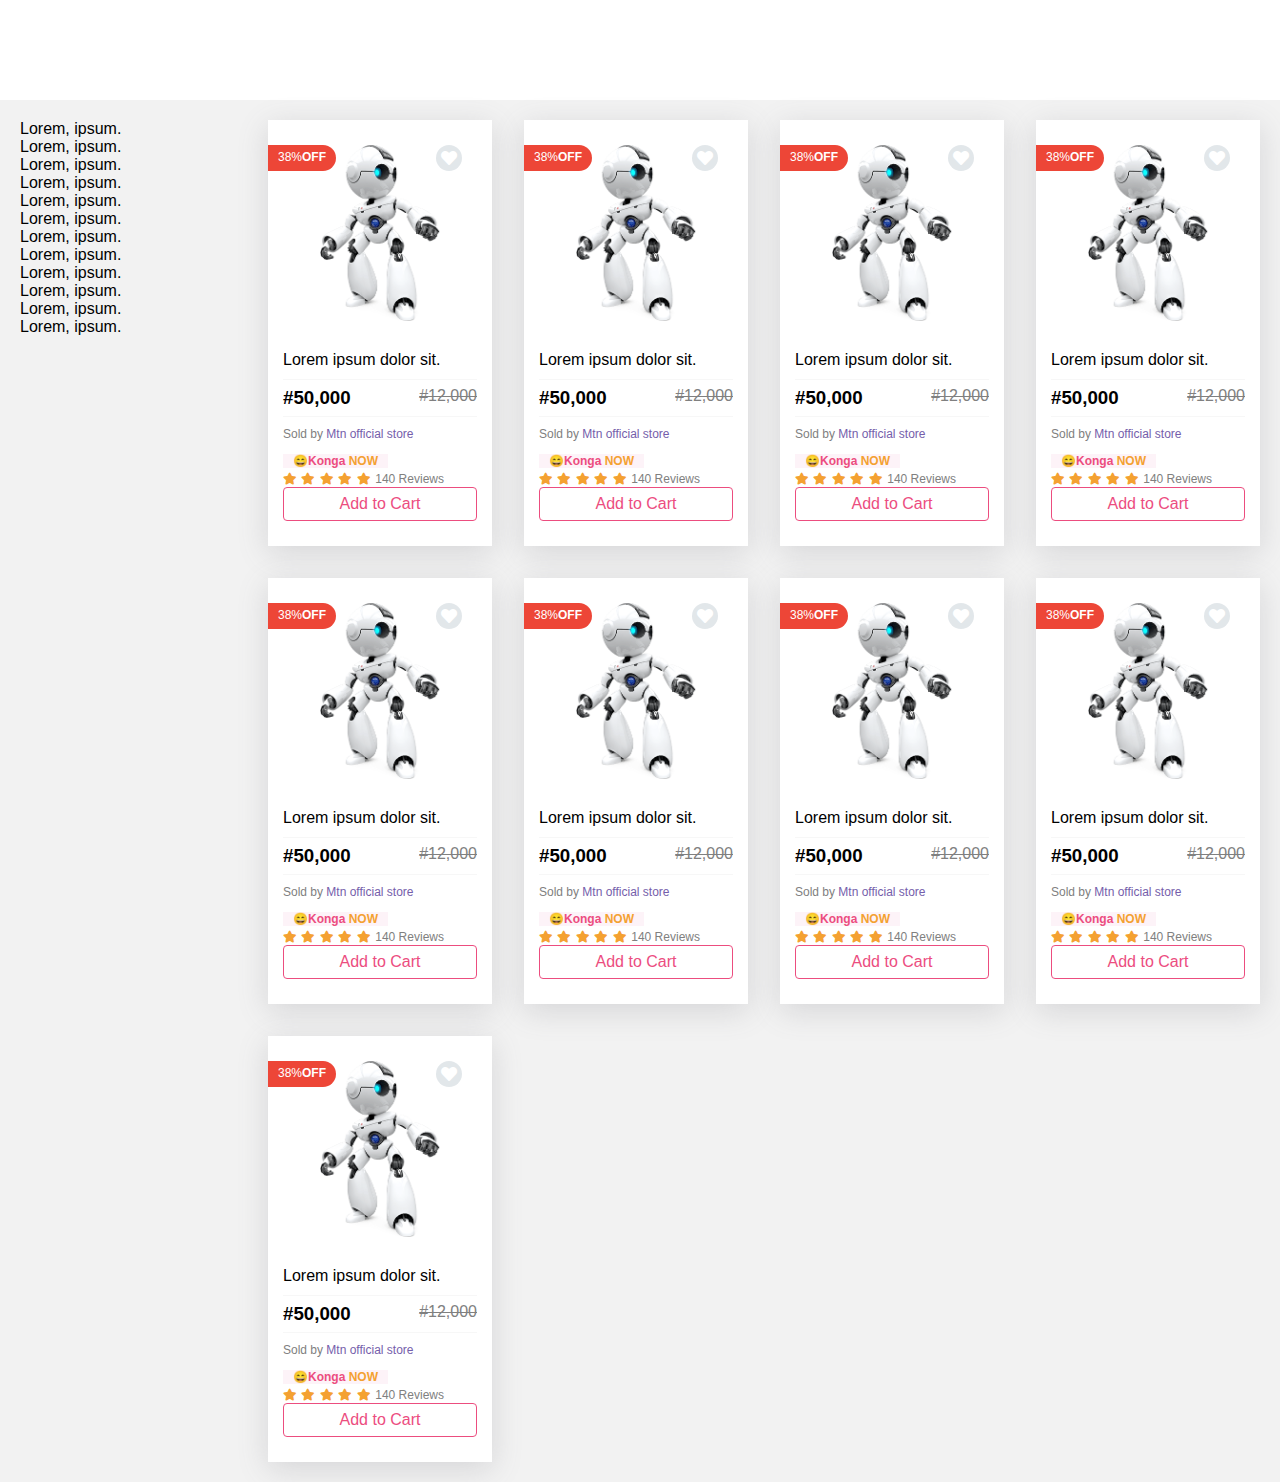
==== solutionTask/index.html @ 0c0b36bc "created konga page" ====
<!DOCTYPE html>
<html lang="en">
  <head>
    <meta charset="UTF-8" />
    <meta http-equiv="X-UA-Compatible" content="IE=edge" />
    <meta name="viewport" content="width=device-width, initial-scale=1.0" />
    <title>Document</title>
    <link rel="stylesheet" href="style.css" />
    <link
      href="https://cdnjs.cloudflare.com/ajax/libs/font-awesome/5.13.0/css/all.min.css"
      rel="stylesheet"
    />
  </head>
  <body>
    <div class="main">
      <div class="category">
        <p>Lorem, ipsum.</p>
        <p>Lorem, ipsum.</p>
        <p>Lorem, ipsum.</p>
        <p>Lorem, ipsum.</p>
        <p>Lorem, ipsum.</p>
        <p>Lorem, ipsum.</p>
        <p>Lorem, ipsum.</p>
        <p>Lorem, ipsum.</p>
        <p>Lorem, ipsum.</p>
        <p>Lorem, ipsum.</p>
        <p>Lorem, ipsum.</p>
        <p>Lorem, ipsum.</p>
      </div>
      <div class="box-grid">
        <div class="card">
          <div class="top-section">
            <div class="top-frame">
              <div class="badge">
                <p>38</p>
                <span>%</span>
                <h4>OFF</h4>
              </div>
              <div class="favorite-wrapper">
                <i class="fa fa-heart"></i>
              </div>
            </div>
            <div class="image">
              <img src="img/img1.png" alt="" />
            </div>
          </div>

          <div class="bottom-section">
            <p class="title">Lorem ipsum dolor sit.</p>
            <div class="price">
              <h3>#50,000</h3>
              <p>#12,000</p>
            </div>
            <p class="vendor-name">Sold by <span>Mtn official store</span></p>
            <div class="konga-logo">
              <span class="konga">&#128516;Konga</span>
              <span class="now">NOW</span>
            </div>
            <div class="review">
              <div class="icon"></div>
              <div class="review-count">
                <i class="fa fa-star"></i>
                <i class="fa fa-star"></i>
                <i class="fa fa-star"></i>
                <i class="fa fa-star"></i>
                <i class="fa fa-star"></i>

                <span>140 Reviews</span>
              </div>
            </div>
            <a href="">Add to Cart</a>
          </div>
        </div>

        <div class="card">
          <div class="top-section">
            <div class="top-frame">
              <div class="badge">
                <p>38</p>
                <span>%</span>
                <h4>OFF</h4>
              </div>
              <div class="favorite-wrapper">
                <i class="fa fa-heart"></i>
              </div>
            </div>
            <div class="image">
              <img src="img/img1.png" alt="" />
            </div>
          </div>

          <div class="bottom-section">
            <p class="title">Lorem ipsum dolor sit.</p>
            <div class="price">
              <h3>#50,000</h3>
              <p>#12,000</p>
            </div>
            <p class="vendor-name">Sold by <span>Mtn official store</span></p>
            <div class="konga-logo">
              <span class="konga">&#128516;Konga</span>
              <span class="now">NOW</span>
            </div>
            <div class="review">
              <div class="icon"></div>
              <div class="review-count">
                <i class="fa fa-star"></i>
                <i class="fa fa-star"></i>
                <i class="fa fa-star"></i>
                <i class="fa fa-star"></i>
                <i class="fa fa-star"></i>

                <span>140 Reviews</span>
              </div>
            </div>
            <a href="">Add to Cart</a>
          </div>
        </div>

        <div class="card">
          <div class="top-section">
            <div class="top-frame">
              <div class="badge">
                <p>38</p>
                <span>%</span>
                <h4>OFF</h4>
              </div>
              <div class="favorite-wrapper">
                <i class="fa fa-heart"></i>
              </div>
            </div>
            <div class="image">
              <img src="img/img1.png" alt="" />
            </div>
          </div>

          <div class="bottom-section">
            <p class="title">Lorem ipsum dolor sit.</p>
            <div class="price">
              <h3>#50,000</h3>
              <p>#12,000</p>
            </div>
            <p class="vendor-name">Sold by <span>Mtn official store</span></p>
            <div class="konga-logo">
              <span class="konga">&#128516;Konga</span>
              <span class="now">NOW</span>
            </div>
            <div class="review">
              <div class="icon"></div>
              <div class="review-count">
                <i class="fa fa-star"></i>
                <i class="fa fa-star"></i>
                <i class="fa fa-star"></i>
                <i class="fa fa-star"></i>
                <i class="fa fa-star"></i>

                <span>140 Reviews</span>
              </div>
            </div>
            <a href="">Add to Cart</a>
          </div>
        </div>

        <div class="card">
          <div class="top-section">
            <div class="top-frame">
              <div class="badge">
                <p>38</p>
                <span>%</span>
                <h4>OFF</h4>
              </div>
              <div class="favorite-wrapper">
                <i class="fa fa-heart"></i>
              </div>
            </div>
            <div class="image">
              <img src="img/img1.png" alt="" />
            </div>
          </div>

          <div class="bottom-section">
            <p class="title">Lorem ipsum dolor sit.</p>
            <div class="price">
              <h3>#50,000</h3>
              <p>#12,000</p>
            </div>
            <p class="vendor-name">Sold by <span>Mtn official store</span></p>
            <div class="konga-logo">
              <span class="konga">&#128516;Konga</span>
              <span class="now">NOW</span>
            </div>
            <div class="review">
              <div class="icon"></div>
              <div class="review-count">
                <i class="fa fa-star"></i>
                <i class="fa fa-star"></i>
                <i class="fa fa-star"></i>
                <i class="fa fa-star"></i>
                <i class="fa fa-star"></i>

                <span>140 Reviews</span>
              </div>
            </div>
            <a href="">Add to Cart</a>
          </div>
        </div>

        <div class="card">
          <div class="top-section">
            <div class="top-frame">
              <div class="badge">
                <p>38</p>
                <span>%</span>
                <h4>OFF</h4>
              </div>
              <div class="favorite-wrapper">
                <i class="fa fa-heart"></i>
              </div>
            </div>
            <div class="image">
              <img src="img/img1.png" alt="" />
            </div>
          </div>

          <div class="bottom-section">
            <p class="title">Lorem ipsum dolor sit.</p>
            <div class="price">
              <h3>#50,000</h3>
              <p>#12,000</p>
            </div>
            <p class="vendor-name">Sold by <span>Mtn official store</span></p>
            <div class="konga-logo">
              <span class="konga">&#128516;Konga</span>
              <span class="now">NOW</span>
            </div>
            <div class="review">
              <div class="icon"></div>
              <div class="review-count">
                <i class="fa fa-star"></i>
                <i class="fa fa-star"></i>
                <i class="fa fa-star"></i>
                <i class="fa fa-star"></i>
                <i class="fa fa-star"></i>

                <span>140 Reviews</span>
              </div>
            </div>
            <a href="">Add to Cart</a>
          </div>
        </div>

        <div class="card">
          <div class="top-section">
            <div class="top-frame">
              <div class="badge">
                <p>38</p>
                <span>%</span>
                <h4>OFF</h4>
              </div>
              <div class="favorite-wrapper">
                <i class="fa fa-heart"></i>
              </div>
            </div>
            <div class="image">
              <img src="img/img1.png" alt="" />
            </div>
          </div>

          <div class="bottom-section">
            <p class="title">Lorem ipsum dolor sit.</p>
            <div class="price">
              <h3>#50,000</h3>
              <p>#12,000</p>
            </div>
            <p class="vendor-name">Sold by <span>Mtn official store</span></p>
            <div class="konga-logo">
              <span class="konga">&#128516;Konga</span>
              <span class="now">NOW</span>
            </div>
            <div class="review">
              <div class="icon"></div>
              <div class="review-count">
                <i class="fa fa-star"></i>
                <i class="fa fa-star"></i>
                <i class="fa fa-star"></i>
                <i class="fa fa-star"></i>
                <i class="fa fa-star"></i>

                <span>140 Reviews</span>
              </div>
            </div>
            <a href="">Add to Cart</a>
          </div>
        </div>

        <div class="card">
          <div class="top-section">
            <div class="top-frame">
              <div class="badge">
                <p>38</p>
                <span>%</span>
                <h4>OFF</h4>
              </div>
              <div class="favorite-wrapper">
                <i class="fa fa-heart"></i>
              </div>
            </div>
            <div class="image">
              <img src="img/img1.png" alt="" />
            </div>
          </div>

          <div class="bottom-section">
            <p class="title">Lorem ipsum dolor sit.</p>
            <div class="price">
              <h3>#50,000</h3>
              <p>#12,000</p>
            </div>
            <p class="vendor-name">Sold by <span>Mtn official store</span></p>
            <div class="konga-logo">
              <span class="konga">&#128516;Konga</span>
              <span class="now">NOW</span>
            </div>
            <div class="review">
              <div class="icon"></div>
              <div class="review-count">
                <i class="fa fa-star"></i>
                <i class="fa fa-star"></i>
                <i class="fa fa-star"></i>
                <i class="fa fa-star"></i>
                <i class="fa fa-star"></i>

                <span>140 Reviews</span>
              </div>
            </div>
            <a href="">Add to Cart</a>
          </div>
        </div>

        <div class="card">
          <div class="top-section">
            <div class="top-frame">
              <div class="badge">
                <p>38</p>
                <span>%</span>
                <h4>OFF</h4>
              </div>
              <div class="favorite-wrapper">
                <i class="fa fa-heart"></i>
              </div>
            </div>
            <div class="image">
              <img src="img/img1.png" alt="" />
            </div>
          </div>

          <div class="bottom-section">
            <p class="title">Lorem ipsum dolor sit.</p>
            <div class="price">
              <h3>#50,000</h3>
              <p>#12,000</p>
            </div>
            <p class="vendor-name">Sold by <span>Mtn official store</span></p>
            <div class="konga-logo">
              <span class="konga">&#128516;Konga</span>
              <span class="now">NOW</span>
            </div>
            <div class="review">
              <div class="icon"></div>
              <div class="review-count">
                <i class="fa fa-star"></i>
                <i class="fa fa-star"></i>
                <i class="fa fa-star"></i>
                <i class="fa fa-star"></i>
                <i class="fa fa-star"></i>

                <span>140 Reviews</span>
              </div>
            </div>
            <a href="">Add to Cart</a>
          </div>
        </div>

        <div class="card">
          <div class="top-section">
            <div class="top-frame">
              <div class="badge">
                <p>38</p>
                <span>%</span>
                <h4>OFF</h4>
              </div>
              <div class="favorite-wrapper">
                <i class="fa fa-heart"></i>
              </div>
            </div>
            <div class="image">
              <img src="img/img1.png" alt="" />
            </div>
          </div>

          <div class="bottom-section">
            <p class="title">Lorem ipsum dolor sit.</p>
            <div class="price">
              <h3>#50,000</h3>
              <p>#12,000</p>
            </div>
            <p class="vendor-name">Sold by <span>Mtn official store</span></p>
            <div class="konga-logo">
              <span class="konga">&#128516;Konga</span>
              <span class="now">NOW</span>
            </div>
            <div class="review">
              <div class="icon"></div>
              <div class="review-count">
                <i class="fa fa-star"></i>
                <i class="fa fa-star"></i>
                <i class="fa fa-star"></i>
                <i class="fa fa-star"></i>
                <i class="fa fa-star"></i>

                <span>140 Reviews</span>
              </div>
            </div>
            <a href="">Add to Cart</a>
          </div>
        </div>
      </div>
    </div>
  </body>
</html>
---- solutionTask/style.css ----
*{
    margin:0;
    padding:0;
    box-sizing:border-box;
    font-family: Helvetica, sans-serif;
}

.main{
    background:#f2f2f2;
    width:100vw;
    display:grid;
    grid-template-columns: 1fr 4fr;
    margin-top: 100px;
    padding:20px;
}
.box-grid{
    display:grid;
    grid-template-columns:1fr 1fr 1fr 1fr;
    gap:2rem;
}
.card{
    box-shadow: rgba(100, 100, 111, 0.2) 0px 7px 29px 0px;
    padding:15px;
    background-color:#fff;
}
.card > div, .title, .vendor-name{
    padding:10px 0;
}
.top-section{
    position:relative;



}

.top-frame{
    position:absolute;
    left:-15px;
    display:flex;
    width:100%;
    justify-content: space-between;
}
.badge{
    background-color:#ED4637;
    width:fit-content;
    border-radius: 0 20px 20px 0;
    display: flex;
    padding:5px 10px;
    color:#fff;
    font-size: 12px;
}
.favorite-wrapper{
    padding:5px;
    background-color:#E2E7EA;
    border-radius: 50%;
    display:flex;
    justify-content:center;
    align-items: center;
}
.favorite-wrapper:hover{
    background-color:#F4A031;
}
.fa-heart{
    color:#fff;
}

.image{
    display: flex;
    justify-content: center;
}
.image img{
    width: 120px;
    height:100%;
}

.price{
    display: flex;
    justify-content: space-between;
    border:1px solid #f7f7f7;
    border-right: none;
    border-left: none;
    padding:7px 0;
    
}
.price p{
    color:grey;
    text-decoration: line-through;
}
.vendor-name{
    color:grey;
    font-size:12px;
    font-weight: 200;
}
.vendor-name > span{
    color:#755EAB;
  
}
.konga-logo{
    background:#FDF3F8;
    display:inline-block;
    padding:0 10px !important;
    font-size: 12px;
}
.konga{
    color:#EC4D7F;
    font-weight: 700;
}
.now{
    color:#F4A131;
    font-weight: 700;

}
.review-count{

}
.review-count .fa-star{
    color:#F4A131;
    font-size: 12px;
}
.review-count span{
    font-size: 12px;
    color:grey;
}

.card a{
    border:1px solid #EC4D7F;
    text-decoration: none;
    color:#EC4D7F;
    width: 100%;
    display:block;
    padding:7px;
    text-align:center;
    border-radius: 4px;

}
.card a:hover{
   background-color:#EC4D7F;
   color:#fff;
}

@media screen and (max-width:1024px){
    .main{
  
        grid-template-columns: 1fr 2fr;
        
    }
    .box-grid{
        display:grid;
        grid-template-columns:1fr 1fr;
        gap:2rem;
    }
}

@media screen and (max-width:768px){
    .category{
        display:none;
    }
    .main{
  
        grid-template-columns: 1fr;
        
    }
    .box-grid{
        display:grid;
        grid-template-columns:1fr 1fr;
        gap:2rem;
    }
}

@media screen and (max-width:450px){
    .main{
        grid-template-columns: 1fr;
        padding:0;
        
    }
    .box-grid{
        grid-template-columns:1fr;
        gap:0.5rem;
    }
    .card{
        display:flex;
        border:none;

    }
    .card >div{
        width:50%;
    }
    .bottom-section a{
        display:none;
    }

}
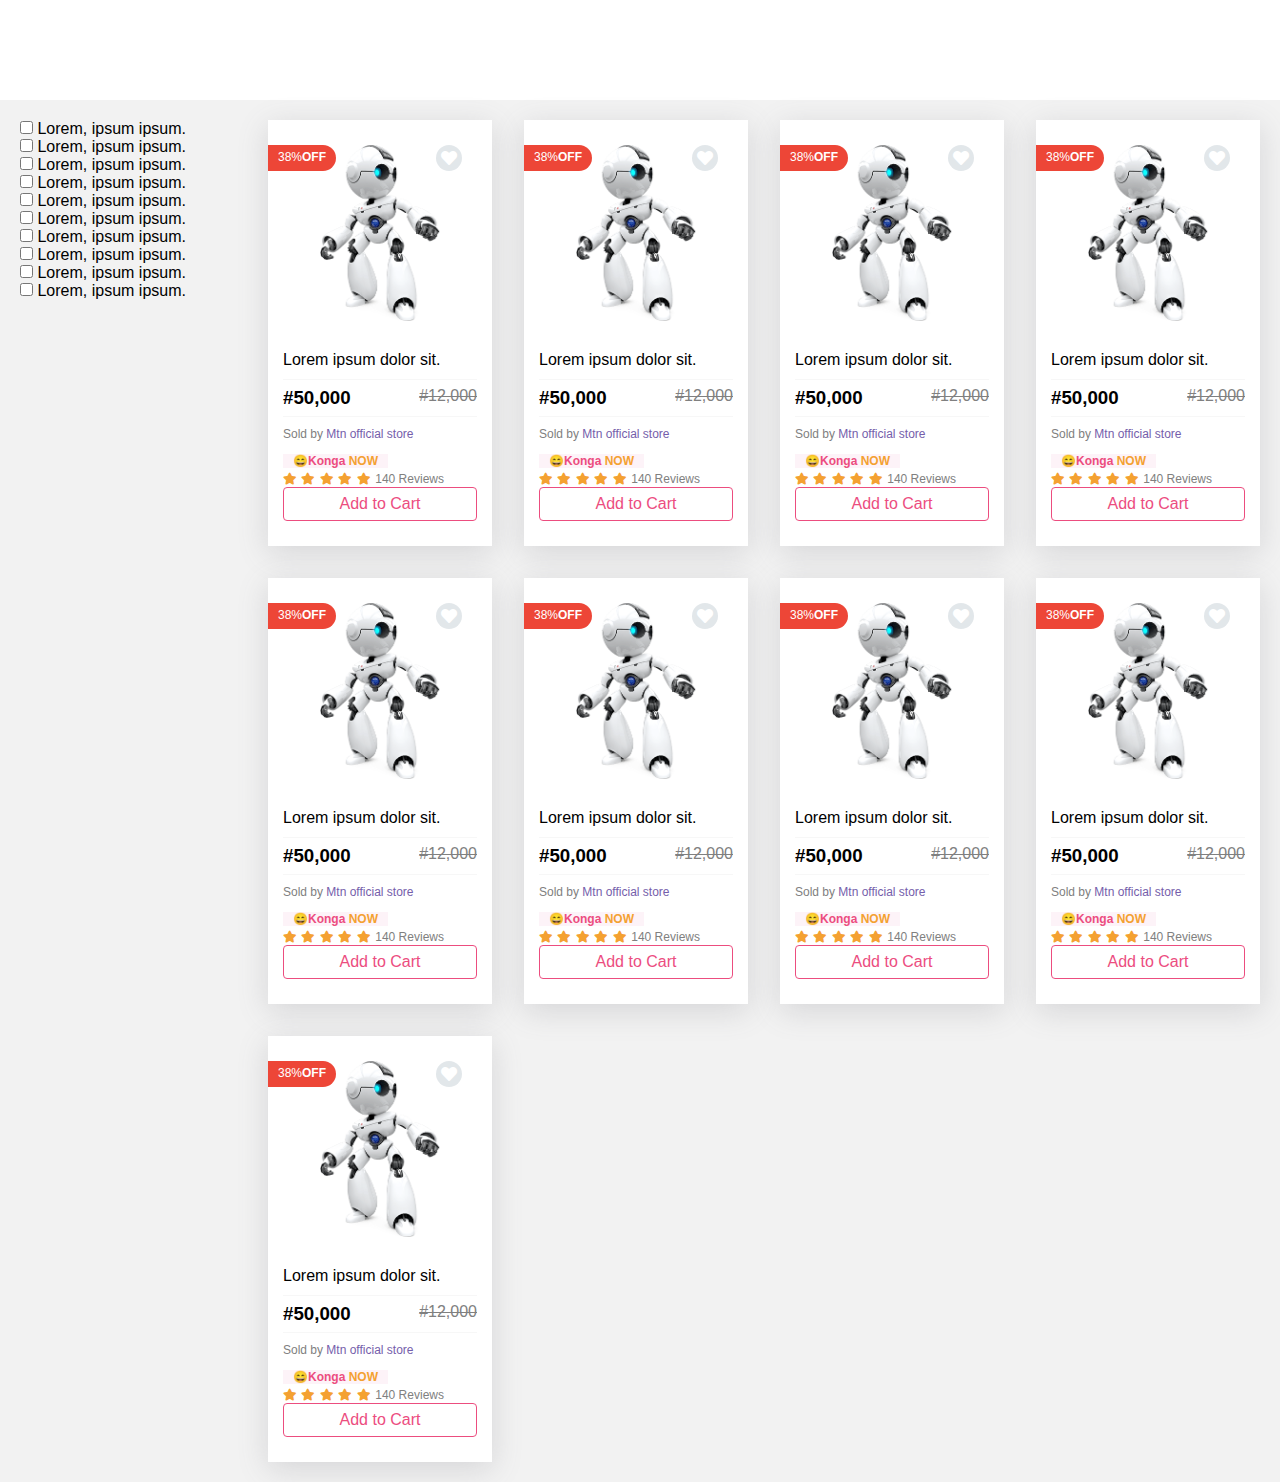
==== commit 302382cf: "created" ====
--- a/solutionTask/index.html
+++ b/solutionTask/index.html
@@ -14,18 +14,47 @@
   <body>
     <div class="main">
       <div class="category">
-        <p>Lorem, ipsum.</p>
-        <p>Lorem, ipsum.</p>
-        <p>Lorem, ipsum.</p>
-        <p>Lorem, ipsum.</p>
-        <p>Lorem, ipsum.</p>
-        <p>Lorem, ipsum.</p>
-        <p>Lorem, ipsum.</p>
-        <p>Lorem, ipsum.</p>
-        <p>Lorem, ipsum.</p>
-        <p>Lorem, ipsum.</p>
-        <p>Lorem, ipsum.</p>
-        <p>Lorem, ipsum.</p>
+        <div>
+            <input type="checkbox">
+            <label for="">Lorem, ipsum ipsum.</label>
+        </div>
+        <div>
+            <input type="checkbox">
+            <label for="">Lorem, ipsum ipsum.</label>
+        </div>
+        <div>
+            <input type="checkbox">
+            <label for="">Lorem, ipsum ipsum.</label>
+        </div>
+        <div>
+            <input type="checkbox">
+            <label for="">Lorem, ipsum ipsum.</label>
+        </div>
+        <div>
+            <input type="checkbox">
+            <label for="">Lorem, ipsum ipsum.</label>
+        </div>
+        <div>
+            <input type="checkbox">
+            <label for="">Lorem, ipsum ipsum.</label>
+        </div>
+        <div>
+            <input type="checkbox">
+            <label for="">Lorem, ipsum ipsum.</label>
+        </div>
+        <div>
+            <input type="checkbox">
+            <label for="">Lorem, ipsum ipsum.</label>
+        </div>
+        <div>
+            <input type="checkbox">
+            <label for="">Lorem, ipsum ipsum.</label>
+        </div>
+        <div>
+            <input type="checkbox">
+            <label for="">Lorem, ipsum ipsum.</label>
+        </div>
+        
       </div>
       <div class="box-grid">
         <div class="card">
